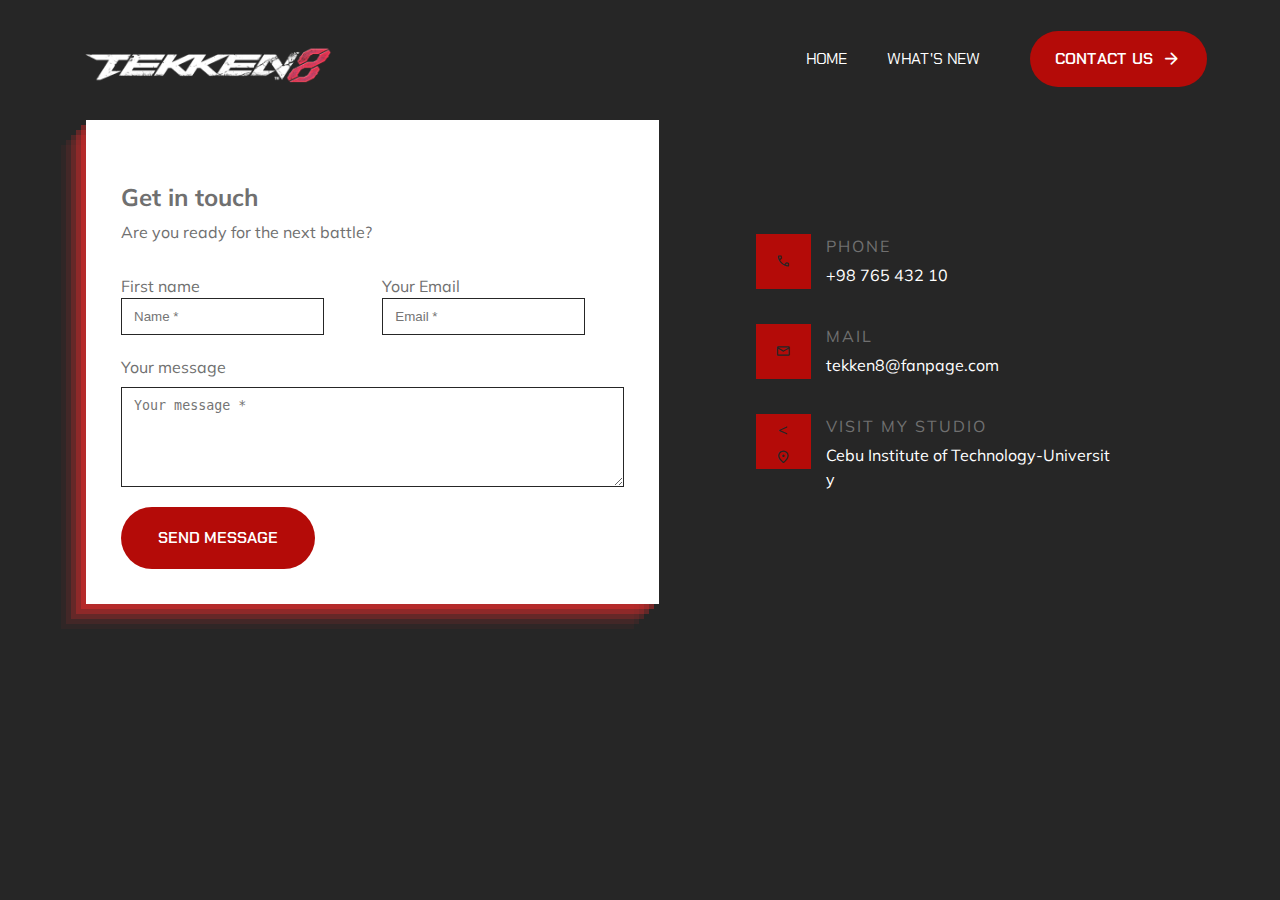
==== contact.html @ 253f911c "first commit" ====
<!DOCTYPE html>
<html lang="en">

<head>
  <meta charset="UTF-8">
  <meta http-equiv="X-UA-Compatible" content="IE=edge">
  <meta name="viewport" content="width=device-width, initial-scale=1.0">
  <title>Tekken 8</title>

  <!-- google font link -->
  <link rel="preconnect" href="https://fonts.googleapis.com">
  <link rel="preconnect" href="https://fonts.gstatic.com" crossorigin>
  <link href="https://fonts.googleapis.com/css2?family=Chakra+Petch:wght@400;600;700&family=Mulish&display=swap"
    rel="stylesheet">

  <!--- material icon font -->
  <link rel="stylesheet"
    href="https://fonts.googleapis.com/css2?family=Material+Symbols+Rounded:opsz,wght,FILL,GRAD@40,600,0,0" />

  <!--- css -->
  <link rel="stylesheet" href="style.css">
  <link rel="stylesheet" href="contact.css">

</head>
<body>

   <!--- HEADER -->

  <header class="header content-header">
    <div class="container">
      <a href="home.html" class="logo">
        <img src="images/tekken-logo.png" id="logotekken">
      </a>

      <nav class="navbar">
        <ul class="navbar-list">
          <li>
            <a href="home.html" class="navbar-link">Home</a>
          </li>
          <li>
            <a href="content.html" class="navbar-link">What's New</a>
          </li>
        </ul>
      </nav>

      <a href="contact.html" class="btn">
        <span class="span">Contact Us</span>
        <span class="material-symbols-rounded">arrow_forward</span>
      </a>
    </div>
  </header>

  <main>

    <!--- CONTACT -->

      <section class="section contact has-bg-image">
        <div class="container">
          <form action="" class="contact-form">

            <h2 class="headline-sm" id="contact-label">Get in touch</h2>
            <p class="contact-text body-md">Are you ready for the next battle?</p>

            <div class="wrapper">
              <div>
                <label for="name" class="label">First name</label>
                <input type="text" name="name" id="name" placeholder="Name *" required class="input-field">
              </div>

              <div>
                <label for="email" class="label">Your Email </label>
                <input type="email" name="email" id="email" placeholder="Email *" required class="input-field">
              </div>

            </div>

            <div class="text-message">
                <label for="message" class="label">Your message</label>
                <textarea name="message" id="message" placeholder="Your message *" required class="input-field"></textarea>
            </div>

            <a href="#" class="btn btn-tertiary">Send Message</a>

          </form>

          <div class="contact-content">
            <ul class="contact-list">
              <li class="contact-item">

                <div class="item-icon" style="background-color: hsl(1, 91%, 37%)">
                  <span class="material-symbols-rounded">call</span>
                </div>

                <div>
                  <p class="label-lg">Phone</p>
                  <a href="tel:+9876543210" class="body-lg">+98 765 432 10</a>
                </div>

              </li>

              <li class="contact-item">
                <div class="item-icon" style="background-color: hsl(1, 91%, 37%)">
                    <span class="material-symbols-rounded">mail</span>
                </div>

                <div>
                  <p class="label-lg">Mail</p>

                  <a href="mailto:tekken8@fanpage.com" class="body-lg">tekken8@fanpage.com</a>
                </div>

              </li>

              <li class="contact-item">

                <div class="item-icon" style="background-color: hsl(1, 91%, 37%)">
                  <<span class="material-symbols-rounded">location_on</span>
                </div>

                <div>
                  <p class="label-lg">Visit My Studio</p>

                  <p class="body-lg">Cebu Institute of Technology-University</p>
                </div>

              </li>
            </ul>
          </div>
        </div>
      </section>
  </main>
</body>
</html>
---- style.css ----
*,
*::before,
*::after {
  margin: 0;
  padding: 0;
  box-sizing: border-box;
}

li { list-style: none; }

a,
img,
span,
button { display: block; }

a {
  color: inherit;
  text-decoration: none;
}

img { height: auto; }

button {
  background: none;
  border: none;
  font: inherit;
  cursor: pointer;
}

html {
  font-family: 'Mulish', sans-serif;
  font-size: 10px;
  scroll-behavior: smooth;
}

body {
  background-color: hsl(0, 0%, 100%);
  color: hsl(0, 0%, 44%);
  font-size: 1.6rem;
  line-height: 1.5;
}

/* ------------------------ */

.container { 
  padding-inline: 16px; 
}

.material-symbols-rounded {
  font-size: 1em;
  width: 1em;
  overflow: hidden;
}

.has-bg-image {
  background-repeat: no-repeat;
  background-size: cover;
  background-position: right;
}

.overview-subtitle {
  margin-top: -100px;
}

.content-subtitle {
  margin-top: 100px;
}

.section-subtitle {
  max-width: max-content;
  font-family: 'Chakra Petch', sans-serif;
  font-size: 1.4rem;
  font-weight: 600;
  text-transform: uppercase;
  margin-block-end: 30px;
  margin-inline: auto;
}

.section-subtitle::before {
  content: "";
  display: inline-block;
  height: 15px;
  width: 30px;
  margin-block-end: -2px;
  background-repeat: no-repeat;
  background-size: contain;
  background-position: center;
}

.section-subtitle.\:dark { 
  color:hsl(0, 0%, 100%); 
}

.section-subtitle.\:dark::before { 
  background-image: url('/images/text-bars-light.png');
}

.section-subtitle.\:light { 
  color: hsl(1, 91%, 37%);
}

.section-subtitle.\:light::before { 
  background-image: url('images/text-bars-dark.png'); 
}

.section-title { 
  text-align: center; 
}

.h1,
.h2,
.h3,
.display-1 {
  font-family: 'Chakra Petch', sans-serif;
  font-weight: 700;
  text-transform: uppercase;
}

.display-1 { font-size: 3.5rem; }

.h1 {
  color:  hsl(0, 0%, 100%);
  font-size: 3rem;
  line-height: 1.1;
  letter-spacing: 1px;
}

.h2,
.h3 {
  color: hsl(0, 0%, 15%);
  font-weight: 600;
  line-height: 1.2;
}

.h2 { font-size: 2.4rem; }

.h3 { font-size: 1.8rem; }

.btn {
  background-color: hsl(1, 91%, 37%);
  color:  hsl(0, 0%, 100%);
  max-width: max-content;
  font-family: 'Chakra Petch', sans-serif;
  font-weight: 600;
  text-transform: uppercase;
  display: flex;
  align-items: center;
  gap: 8px;
  padding: 12px 20px;
  border: 1px solid transparent;
  border-radius: 100px;
  transition: 0.25s ease;
}

.btn:is(:hover, :focus-visible) {
  transform: translateY(-5px);
  background-color: hsl(222, 50%, 11%);
  border-color:  hsl(0, 0%, 100%);
}

.section { 
  padding-block: 200px; 
}

.btn-link {
  font-family: 'Chakra Petch', sans-serif;
  text-transform: uppercase;
  color: hsl(1, 91%, 37%);
  font-weight: 700;
}

.img-holder {
  aspect-ratio: 350 / 406;
  background-color: hsl(0, 0%, 80%);
  overflow: hidden;
  box-shadow: rgba(240, 46, 46, 0.4) -5px 5px, rgba(240, 46, 46, 0.3)-10px 10px, rgba(240, 46, 46, 0.2) -15px 15px, rgba(240, 46, 46, 0.1) -20px 20px, rgba(240, 46, 46, 0.05) -25px 25px;
}

.img-cover {
  width: 100%;
  height: 100%;
  object-fit: cover;
}

.has-scrollbar {
  display: flex;
  align-items: center;
  gap: 30px;
  overflow-x: auto;
  scroll-snap-type: inline mandatory;
  padding-block-end: 20px;
}

.scrollbar-item {
  min-width: 100%;
  scroll-snap-align: start;
}

/* ---- HEADER ---- */

.content-header {
  background-color: hsl(0, 0%, 15%);
}

.header .btn { 
  display: none; 
}

.header {
  position: absolute;
  top: 0;
  left: 0;
  width: 100%;
  padding: 40px 15px;
  padding-inline-start: 40px;
  z-index: 4;
}

.header .container {
  display: flex;
  justify-content: space-between;
  align-items: center;
}

#logotekken {
  max-width: none;
  max-height: none; 
  width: 250px; 
  height: auto; 
}

.logo img { 
  width: 100px; 
  transform: translateX(4em);
}

.nav-toggle-icon {
  width: 30px;
  height: 2px;
  background-color:  hsl(0, 0%, 100%);
  transition: 0.25s ease;
}

.nav-toggle-icon:not(:last-child) { 
  margin-block-end: 7px; 
}

.nav-toggle-btn.active .icon-2 {
  opacity: 1;
  transform: translateX(-10px);
}

.nav-toggle-btn.active .icon-1 { 
  transform: rotate(45deg) translate(8px, 8px); 
}

.nav-toggle-btn.active .icon-3 { 
  transform: rotate(-45deg) translate(4px, -4px); 
}

.navbar {
  position: absolute;
  top: calc(100% + 30px); 
  right: 30px;
  background-color: hsl(1, 91%, 37%);
  min-width: max-content;
  width: 30%;
  transform: translateY(20px);
  opacity: 0;
  visibility: hidden;
  z-index: 2;
}

.navbar.active {
  transform: translateY(0);
  opacity: 1;
  visibility: visible;
  transition-duration: 0.5s;
}

.navbar-link {
  font-family: 'Chakra Petch', sans-serif;
  font-size: 1.4rem;
  text-transform: uppercase;
  color: hsl(0, 0%, 100%);
  padding: 10px 20px;
  transition: 0.25s ease;
}

.navbar-link:is(:hover, :focus-visible) {
  background-color:  hsl(0, 0%, 100%);
  color: hsl(1, 91%, 37%);
}


/* ---- HOME ---- */

.home {
  position: relative;
  padding-block-start: calc(60px + 70px);
  text-align: center;
  z-index: 1;
  overflow: hidden;
}

.home .container {
  display: grid;
  gap: 30px;
}

.home .section-subtitle { 
  text-transform: unset; 
}

.home .section-text {
  color: hsl(0, 0%, 100%);
  margin-block: 14px 18px;
}

.home .btn { 
  margin-inline: auto; 
}

.home-banner { 
  aspect-ratio: 350 / 406; 
}

.home-banner img {
  position: absolute;
  bottom: 0;
  right: 0;
  width: 90%;
  z-index: -1;
}


/* ---- CONTENT ---- */

.content-banner { 
  display: none; 
}

.content { 
  margin-top: -8em;
  text-align: center;
  margin-bottom: -3em; 
}

.content-list {
  gap: 0;
  margin-block-end: 40px;
}

.content-card .card-icon {
  max-width: max-content;
  margin-inline: auto;
  margin-block-end: 24px;
}

.content-card .card-text {
  line-height: 1.2;
  margin-block: 8px;
}

.content .btn { 
  margin-inline: auto; 
}

/* ---- OVERVIEW ---- */


.overview {
  background-color: hsl(222, 44%, 18%);
  color:  hsl(0, 0%, 100%);
  text-align: center;
}

.overview .container {
  display: grid;
  gap: 5em;
}

.overview .section-title { 
  color: hsl(0, 0%, 100%); 
}

.overview .section-text:nth-child(3) { 
  margin-block: 12px 8px; 
}

.overview-list {
  display: grid;
  gap: 25px;
  margin-block-start: 50px;
}

.overview-item {
  background-color: hsl(222, 44%, 14%);
  padding: 40px 20px;
  transition: 0.25s ease;
}

.overview-item:hover {
  background-color: hsl(1, 91%, 37%);
  transform: translateY(-8px);
}

.overview-item .strong {
  display: block;
  line-height: 1.1;
}

/* ---- CHARACTERS ---- */

.character .container { 
  margin-top: -8em;
  margin-bottom: -5em;
}

.character .section-subtitle {
  font-size: 1em;
}

.character .h2 {
  font-size: 2em;
}

.character .section-title { 
  margin-block-end: 24px; 
}

.character-card { 
  position: relative; 
}

.character-card .card-content {
  background-color: hsl(0, 0%, 100%);
  max-width: 90%;
  padding: 30px 10px;
  margin-block-start: -60px;
  margin-inline: auto;
  position: relative;
  text-align: center;
  box-shadow: 0px 0px 100px 0px hsl(216, 9%, 90%);
  box-shadow: rgba(0, 0, 0, 0.19) 0px 10px 20px, rgba(0, 0, 0, 0.23) 0px 6px 6px;
}

.character-card .card-subtitle {
  font-family: 'Chakra Petch', sans-serif;
  text-transform: uppercase;
  color: hsl(1, 91%, 37%);
  font-weight: 700;
  margin-block-end: 5px;
}

.character-card .card-title { 
  margin-block-end: 10px; 
}

.character-card .card-btn {
  background-color: hsl(1, 91%, 37%);
  color:  hsl(0, 0%, 100%);
  font-size: 2rem;
  margin-inline: auto;
  width: 38px;
  height: 38px;
  display: grid;
  place-items: center;
  border-radius: 50%;
}

.character-card .card-btn:hover {
    transform: translateY(-5px);
    background-color: hsl(222, 50%, 11%);
    border-color:  hsl(0, 0%, 100%);
    transition: 0.25s ease;
}


/* ---- FOOTER ---- */

.footer-contact-btn {
  margin-top: 1em;
}

.footer-logo img{
  transform: translateX(-0.1em);
  width: 150px;
}

.footer { 
  color: hsl(222, 14%, 69%); 
}

.footer .shape { 
  display: none; 
}

.footer-top { 
  background-color: hsl(222, 44%, 18%);
}

.footer-top .container {
  display: grid;
  gap: 40px;
}

.footer-text { 
  margin-block: 18px 20px; 
}

.social-list {
  display: flex;
  gap: 8px;
}

.social-link {
  background-color: hsl(222, 50%, 11%);
  padding: 14px;
  border-radius: 50%;
  transition: 0.25s ease;
}

.social-link:is(:hover, :focus-visible) {
  background-color: hsl(1, 91%, 37%);
  transform: translateY(-5px);
}

.footer .h3 {
  color:  hsl(0, 0%, 100%);
  margin-block-end: 18px;
}

.footer-list .p {
  color:  hsl(0, 0%, 100%);
  font-weight: 400;
  margin-block-end: 7px;
}

.footer-list li:not(:first-child) { 
  margin-block-start: 16px; 
}

.footer-link {
  display: flex;
  align-items: center;
  gap: 10px;
}

.footer-link:is(:hover, :focus-visible) { 
  color: hsl(1, 91%, 37%); 
}

.footer-link .material-symbols-rounded {
  flex-shrink: 0;
  font-size: 1.8rem;
  color: hsl(1, 91%, 37%);
}

.footer-bottom {
  background-color: hsl(222, 47%, 15%);
  padding-block: 20px;
}

.footer .zydric {
  display: inline;
  color: hsl(1, 91%, 37%);
}

/* ---- RESPONSIVE ---- */


@media (min-width: 575px) {

  .container {
    max-width: 540px;
    width: 100%;
    margin-inline: auto;
  }

  .section-subtitle { 
    font-size: 1.6rem; 
  }

  .h2 {
    font-weight: 700; 
  }

  .logo img {
    transform: translateX(7em);
  }

  /* ---- HOME ---- */

  .home .container { 
    max-width: unset; 
  }

  .home-content {
    max-width: 520px;
    margin-inline: auto;
  }

  .home .section-text { 
    font-size: 1.8rem; 
  }

  /* ---- CONTENT ---- */

  .content .section-title { 
    margin-block-end: 30px; 
  }

  .content-list {
    display: grid;
    grid-template-columns: 1fr 1fr;
    gap: 30px;
    margin-block-end: 30px;
  }

  /* ---- OVERVIEW ---- */

  .overview-list {
    grid-template-columns: 1fr 1fr;
    gap: 20px;
  }

  .overview-item { 
    padding-block: 20px; 
  }

  /* ---- CHARACTERS ---- */

  .scrollbar-item { 
    min-width: calc(50% - 15px); 
  }

  /* ---- FOOTER ---- */

  .footer-logo img{
    transform: translateX(-0.2em);
    width: 150px;
  }

  .footer-top {
    position: relative;
    overflow: hidden;
  }

  .footer-top .container { 
    grid-template-columns: 1fr 1fr; 
  }

  .footer .shape-2 {
    display: block;
    position: absolute;
    bottom: -30px;
    right: 0;
  }

}

@media (min-width: 768px) {

  .container,
  .home-content { 
    max-width: 720px; 
  }

  .btn { 
    padding: 16px 32px; 
  }

  .section-subtitle { 
    font-size: 1.8rem; 
  }

  .section-title:not(.h1) {
    max-width: 500px;
    margin-inline: auto;
  }

  .logo img {
    transform: translateX(13em);
  }

  /* ---- HOME ---- */

  .home { 
    padding-block: 120px; 
  }

  .home .section-text { 
    margin-block-end: 30px; 
  }

  /* ---- CONTENT ---- */

  .content-banner {
    display: block;
    position: relative;
  }

  .content-list { 
    grid-template-columns: repeat(3, 1fr); 
  }

  .content-banner img {
    position: absolute;
    top: 0;
    left: -25%;
    margin-block-start: 15%;
    width: 150%;
    transform-origin: top;
  }

  /* ---- OVERVIEW ---- */

  .overview-banner { 
    max-width: max-content; 
  }

  .overview-banner,
  .overview .section-text { 
    margin-inline: auto; 
  }

  .overview .section-text { 
    max-width: 520px; 
  }

  .footer-logo img{
    transform: translateX(-0.1em);
    width: 150px;
  }

  .footer-top .container { 
    grid-template-columns: 1fr 0.9fr 0.9fr; 
  }

}

@media (max-width: 991px ) {
  .navbar2 {
    position: absolute;
    top: calc(100% + 30px);
    right: 30px;
    background-color: hsl(1, 91%, 37%);
    min-width: max-content;
    width: 30%;
    transform: translateY(20px);
    opacity: 0;
    visibility: hidden;
    z-index: 2;
  }
  
  .navbar2.active {
    transform: translateY(0);
    opacity: 1;
    visibility: visible;
    transition-duration: 0.5s;
  }
  
  .navbar-link2 {
    font-family: 'Chakra Petch', sans-serif;
    font-size: 1.4rem;
    text-transform: uppercase;
    color:  hsl(0, 0%, 100%);
    padding: 10px 20px;
    transition: 0.25s ease;
  }
  
  .navbar-link2:is(:hover, :focus-visible) {
    background-color:  hsl(0, 0%, 100%);
    color: hsl(1, 91%, 37%);
  }
  
  .navbar2-wrapper {
    display: flex;
    justify-content: center;
    transform: translateY(-1em);
  }

  .header .container {
    display: block;
  }
  .navbar-list2 {
    display: flex;
  }
  .navbar2 {
    position: relative; 
    top: 0;
    left: 0;
    width: 0;
    transform: translateY(0);
    opacity: 1;
    visibility: visible;
  }

}

@media (min-width: 992px) {

  .container { 
    max-width: 960px; 
  }

  .section-text,
  .card-text { 
    font-size: 1.8rem; 
  }

  /* ---- HEADER ---- */

  .navbar2 {
    display: none;
  }

  .nav-toggle-btn { 
    display: none; 
  }

  .header .container { 
    gap: 30px; 
  }

  .navbar,
  .navbar.active {
    all: unset;
    display: block;
    margin-inline-start: auto;
  }

  .navbar-list { 
    display: flex; 
  }

  .navbar-link {
    position: relative;
    font-size: unset;
  }

  .navbar-link:is(:hover, :focus-visible) {
    background: none;
    color:  hsl(0, 0%, 100%);
  }

  .navbar-link::after {
    content: url("images/nav-select.png");
    position: absolute;
    bottom: -8px;
    left: 50%;
    transform: translateX(-50%);
    opacity: 0;
  }

  .navbar-link:is(:hover, :focus-visible)::after { 
    opacity: 1; 
  }

  .header .btn {
    display: flex;
    padding: 12px 24px;
    font-size: 1.4rem;
  }

  .logo img {
    transform: translateX(-1em);
  }

  /* ---- HOME ---- */

  .home {
    text-align: left;
    padding-block-end: 80px;
  }

  .home .container {
    max-width: 960px;
    grid-template-columns: 1fr 1fr;
  }

  .home :is(.section-subtitle, .btn) { 
    margin-inline: 0; 
  }

  .home .section-title { 
    text-align: left; 
  }

  .home-banner img { 
    width: 55%; 
  }

  /* ---- CONTENT ---- */

  .content-card .card-text {
    padding-inline: 25px;
    line-height: 1.45;
    margin-block-end: 15px;
  }

  .content-list li:nth-child(-2n+3) { 
    margin-block-start: 90px; 
  }

  .content-list li:nth-child(4) { 
    margin-inline-end: 60px; 
  }

  .content-list li:nth-child(6) { 
    margin-inline-start: 60px; 
  }

  .content-banner img {
    left: -55%;
    margin-block-start: -30%;
    width: 210%;
  }

  /* ---- OVERVIEW ---- */

   .overview-content {
    margin-top: 3em;
  }

  .overview {
    position: relative;
    z-index: 1;
  }

  .overview,
  .overview .section-title { 
    text-align: left; 
  }

  .overview .container {
    grid-template-columns: 1fr 0.75fr;
    gap: 30px;
  }

  .overview .section-subtitle { 
    margin-inline: 0; 
  }

  .overview-banner,
  .overview-banner { 
    margin-inline: auto 0; 
  }

  .overview-banner { 
    width: 40%; 
  }

  .overview-item { 
    text-align: center; 
  }

  .overview::before {
    content: "";
    position: absolute;
    top: 0;
    left: 0;
    width: 50%;
    height: 100%;
    background-image: url('images/king.jpg');
    background-repeat: no-repeat;
    background-size: cover;
    background-position: 50%;
    z-index: -1;
  }

  /* ---- CHHARACTERS ---- */

  .has-scrollbar { overflow-x: visible; }

  .scrollbar-item { min-width: calc(33.33% - 20px); }

  /* ---- FOOTER ---- */

  .footer-logo img{
    transform: translateX(-0.1em);
    width: 150px;
  }
}

@media (min-width: 1200px) {


  .container,
  .home .container { 
    max-width: 1140px; 
  }

  .btn { 
    padding: 18px 36px; 
  }

  .btn .material-symbols-rounded { 
    font-size: 1.3em; 
  }

  /* ---- HEADER ---- */

  .header { 
    padding-block: 25px; 
  }

  .logo img { 
    width: 128px; 
    transform: translateX(-1em);
  }

  .header .btn {
    font-size: unset;
    padding-block: 15px;
  }

  /* ---- HOME ---- */

  .home { 
    padding-block: 250px 180px; 
  }

  .home .container { 
    grid-template-columns: 1fr 0.9fr; 
  }

  .home .section-text {
    font-size: 2rem;
    padding-inline-end: 120px;
  }

  .home-banner img { 
    width: 70%; 
  }


  /* ---- CONTENT ---- */


  .content .section-title { 
    max-width: 700px; 
  }

  .content-list { 
    margin-block-end: 70px; 
  }

  .content-list li:nth-child(2) .card-text {
    padding-inline: 50px;
  }

  .content-list li:nth-child(-2n+3) {
    margin-block-start: 110px;
  }

  .content-list li:is(:nth-child(1), :nth-child(6)) {
    margin-inline-start: 75px;
  }

  .content-list li:is(:nth-child(3), :nth-child(4)) {
    margin-inline-end: 75px;
  }

  .content-banner img {
    width: max-content;
    left: -70%;
    top: -15%;
  }

  /* ---- CHARACTER ---- */

  .character-card .card-btn {
    font-size: 2.4rem;
    width: 55px;
    height: 55px;
  }

  .overview-content {
    margin-top: 3em;
  }

  .overview::before {
    position: absolute;
    top: 0;
    left: 0;
    width: 50%;
  }

  /* ---- FOOTER ---- */

  .footer-content {
    margin-left: 12em;
  }
  
  .footer-logo img{
    transform: translateX(-0.1em);
    width: 150px;
  }

  .footer-top { 
    padding-block: 150px; 
  }

  .footer-top .container { 
    padding-inline-start: 25%; 
  }

  .footer-bottom {
    position: relative;
    padding-block: 30px;
    z-index: 1;
  }

  .footer :is(.steve, .shape-1) {
    display: block;
    position: absolute;
    bottom: 0;
    width: 50%;
    pointer-events: none;
    z-index: -1;
  }

  .footer .steve { 
    left: 10px; 
    bottom: 50px;
    max-width: none;
    max-height: none; 
    width: 450px; 
    height: auto; 
  }

  .footer .shape-1 { 
    left: -50px; 
  }

}

@media (min-width: 1400px) {

  :is(.header, .home) .container { 
    max-width: 1280px; 
  }

  .section-subtitle::before {
    height: 20px;
    margin-inline-end: 5px;
  }

  /* ---- HEADER ---- */

  .header .btn { 
    padding: 18px 36px; 
  }

  /* ---- HOME ---- */

  .home { 
    padding-block: 280px; 
  }

  .home .section-text { 
    padding-inline-end: 90px; 
  }

  .home-banner img { 
    width: 75%; 
  }

  /* ---- OVERVIEW ---- */

  .overview::before { 
    width: 55%; 
  }

  .overview-banner .w-100 { 
    width: 50%; 
  }

  /* ---- FOOTER ---- */
  
  .footer-top .container { 
    padding-inline-start: 20%; 
  }

}
---- contact.css ----
body {
    background-color: hsl(0, 0%, 15%);
}

.headline-sm {
  margin-top: 1em;
}

.contact {
  background-color: hsl(0, 0%, 15%);
  padding-block-start: calc(60px + 60px);
}

.contact .container {
  display: grid;
  gap: 48px;
}

.contact-form {
  background-color: hsl(0, 0%, 100%);
  padding: 25px;
  box-shadow: rgba(240, 46, 46, 0.4) -5px 5px, rgba(240, 46, 46, 0.3)-10px 10px, rgba(240, 46, 46, 0.2) -15px 15px, rgba(240, 46, 46, 0.1) -20px 20px, rgba(240, 46, 46, 0.05) -25px 25px;
}

.contact-text { 
  margin-block: 5px 30px; 
}

.contact .label { 
  margin-block-end: 8px; 
}

.input-field {
  padding: 10px 12px;
  border: 1px solid hsl(0, 0%, 15%);
  margin-block-end: 20px;
  outline: none;
  transition: box-shadow 0.25s ease;
}

.input-field:focus { 
  box-shadow: inset 0 0 0 1px hsl(0, 0%, 15%); 
}

.text-message {
    display: flex;
    flex-direction: column;
}

textarea {
  resize: vertical;
  min-height: 100px;
  max-height: 150px;
}


.contact-list .contact-item {
  display: flex;
  align-items: flex-start;
  gap: 15px;
}

.contact-list .contact-item:not(:last-child) { 
  margin-block-end: 35px; 
}

.contact-list .item-icon {
  color: hsl(0, 0%, 15%);
  width: 55px;
  height: 55px;
  display: grid;
  place-items: center;
  flex-shrink: 0;
}

.contact-list .item-icon ion-icon { 
  font-size: 2.5rem; 
}

.contact .label-lg {
  color: vhsl(0, 0%, 100%);
  text-transform: uppercase;
  letter-spacing: 2px;
  font-weight: 400;
  margin-block-end: 5px;
}

.contact .body-lg {
  color: hsl(0, 0%, 100%);
  word-break: break-all;
}


@media (min-width: 768px) {

  .contact-form { 
    padding: 35px; 
  }

  .wrapper {
    display: grid;
    grid-template-columns: 1fr 1fr;
    gap: 20px;
  }

}

@media (min-width: 992px) {

  .contact .container {
    grid-template-columns: 1fr 0.9fr;
    align-items: center;
    gap: 20px;
  }

  .contact-content {
    width: 70%;
    margin-inline: auto;
  }

}
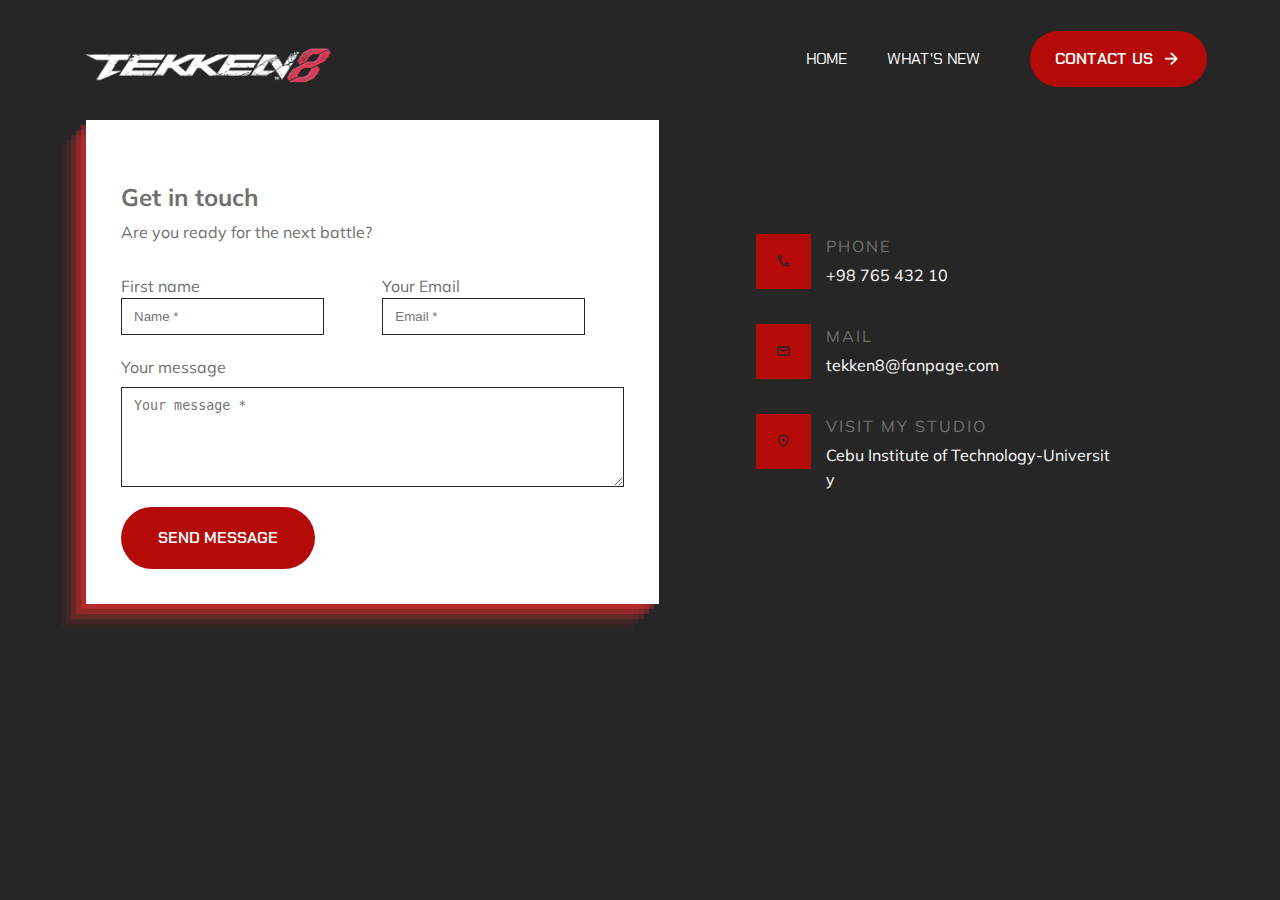
==== commit b0588cc1: "removed random text in contact" ====
--- a/contact.html
+++ b/contact.html
@@ -28,14 +28,14 @@
 
   <header class="header content-header">
     <div class="container">
-      <a href="home.html" class="logo">
+      <a href="index.html" class="logo">
         <img src="images/tekken-logo.png" id="logotekken">
       </a>
 
       <nav class="navbar">
         <ul class="navbar-list">
           <li>
-            <a href="home.html" class="navbar-link">Home</a>
+            <a href="index.html" class="navbar-link">Home</a>
           </li>
           <li>
             <a href="content.html" class="navbar-link">What's New</a>
@@ -114,7 +114,7 @@
               <li class="contact-item">
 
                 <div class="item-icon" style="background-color: hsl(1, 91%, 37%)">
-                  <<span class="material-symbols-rounded">location_on</span>
+                  <span class="material-symbols-rounded">location_on</span>
                 </div>
 
                 <div>
--- a/style.css
+++ b/style.css
@@ -6,19 +6,25 @@
   box-sizing: border-box;
 }
 
-li { list-style: none; }
+li { 
+  list-style: none; 
+}
 
 a,
 img,
 span,
-button { display: block; }
+button { 
+  display: block; 
+}
 
 a {
   color: inherit;
   text-decoration: none;
 }
 
-img { height: auto; }
+img { 
+  height: auto; 
+}
 
 button {
   background: none;
@@ -92,7 +98,7 @@
 }
 
 .section-subtitle.\:dark::before { 
-  background-image: url('/images/text-bars-light.png');
+  background-image: url('images/text-bars-light.png');
 }
 
 .section-subtitle.\:light { 
@@ -116,7 +122,9 @@
   text-transform: uppercase;
 }
 
-.display-1 { font-size: 3.5rem; }
+.display-1 { 
+  font-size: 3.5rem; 
+}
 
 .h1 {
   color:  hsl(0, 0%, 100%);
@@ -132,9 +140,13 @@
   line-height: 1.2;
 }
 
-.h2 { font-size: 2.4rem; }
-
-.h3 { font-size: 1.8rem; }
+.h2 { 
+  font-size: 2.4rem; 
+}
+
+.h3 { 
+  font-size: 1.8rem; 
+}
 
 .btn {
   background-color: hsl(1, 91%, 37%);
@@ -363,7 +375,7 @@
 }
 
 .content .btn { 
-  margin-inline: auto; 
+  margin: auto;
 }
 
 /* ---- OVERVIEW ---- */
@@ -797,6 +809,10 @@
     visibility: visible;
   }
 
+  .content .learn-more {
+    position: relative;
+  }
+
 }
 
 @media (min-width: 992px) {
@@ -916,6 +932,10 @@
     left: -55%;
     margin-block-start: -30%;
     width: 210%;
+  }
+
+  .content .learn-more {
+    position: relative;
   }
 
   /* ---- OVERVIEW ---- */
@@ -1069,6 +1089,9 @@
     top: -15%;
   }
 
+  .content .learn-more {
+    position: relative;
+  }
   /* ---- CHARACTER ---- */
 
   .character-card .card-btn {
